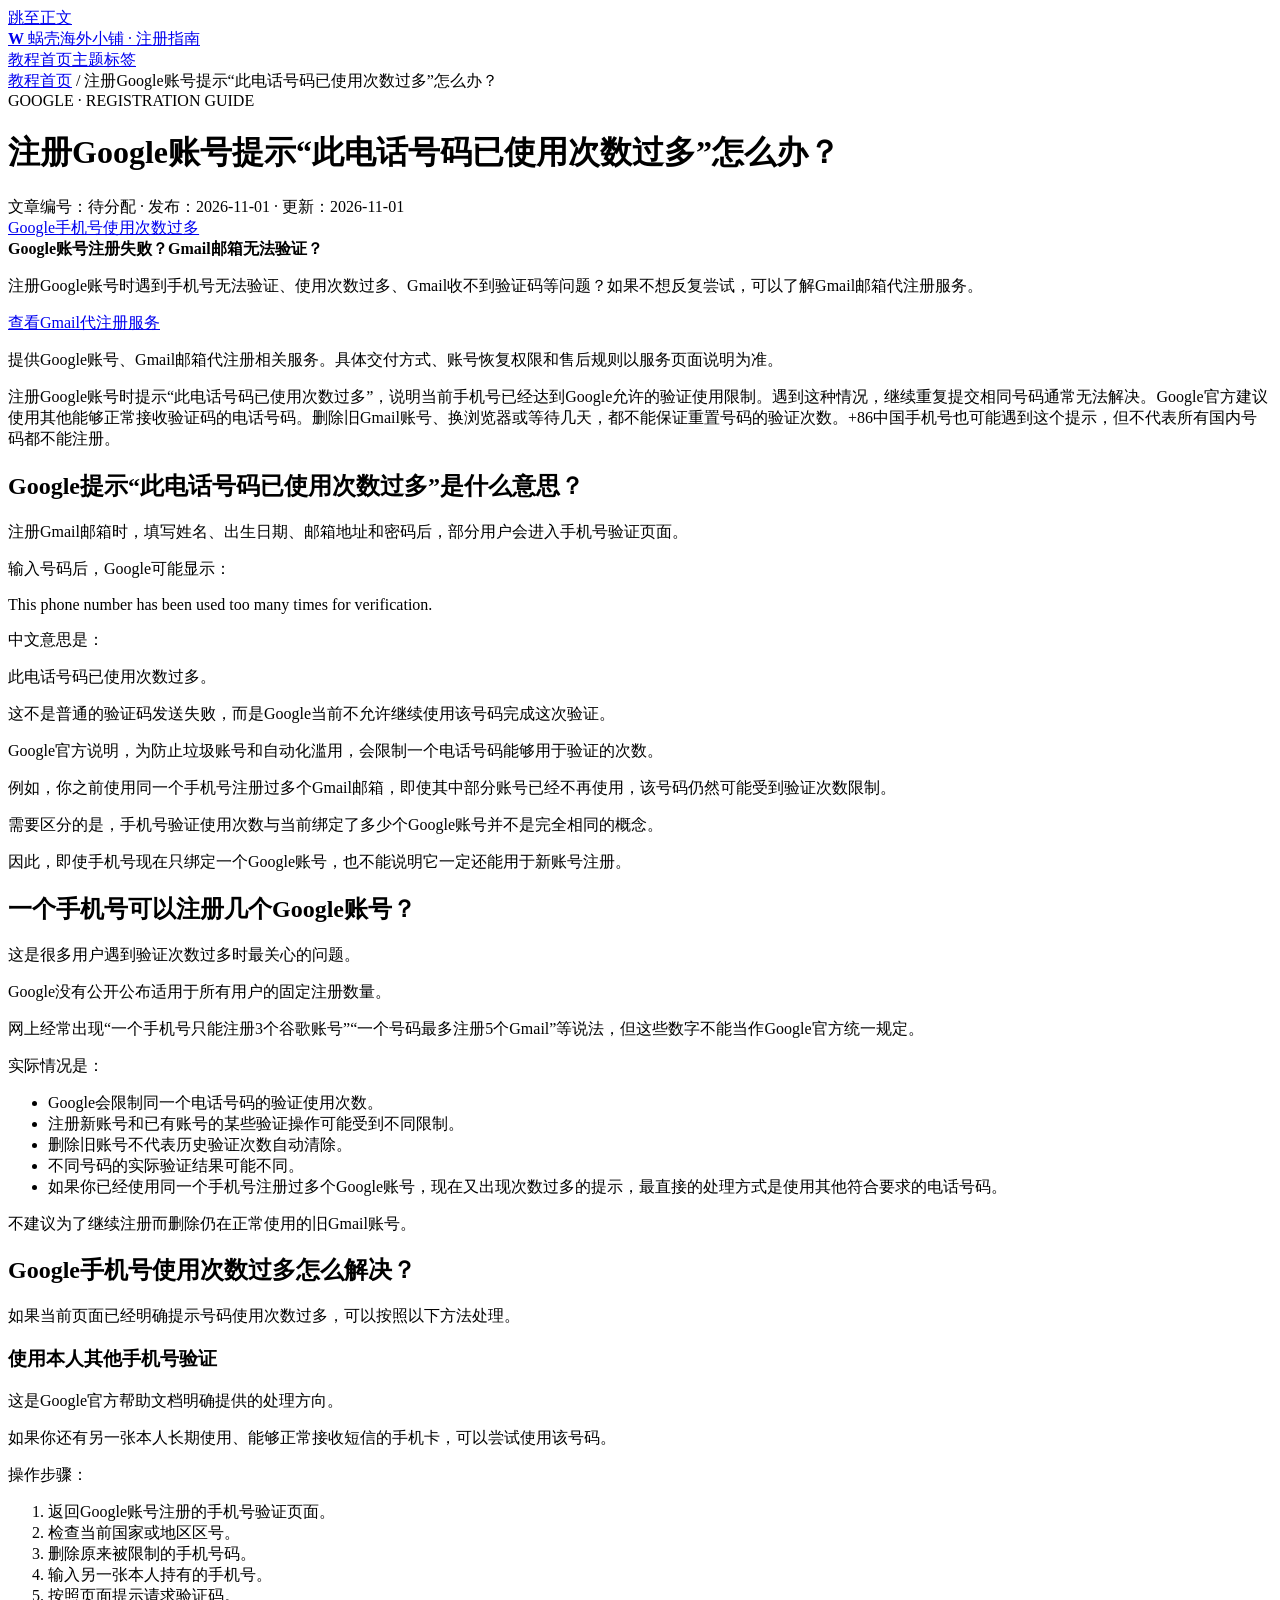
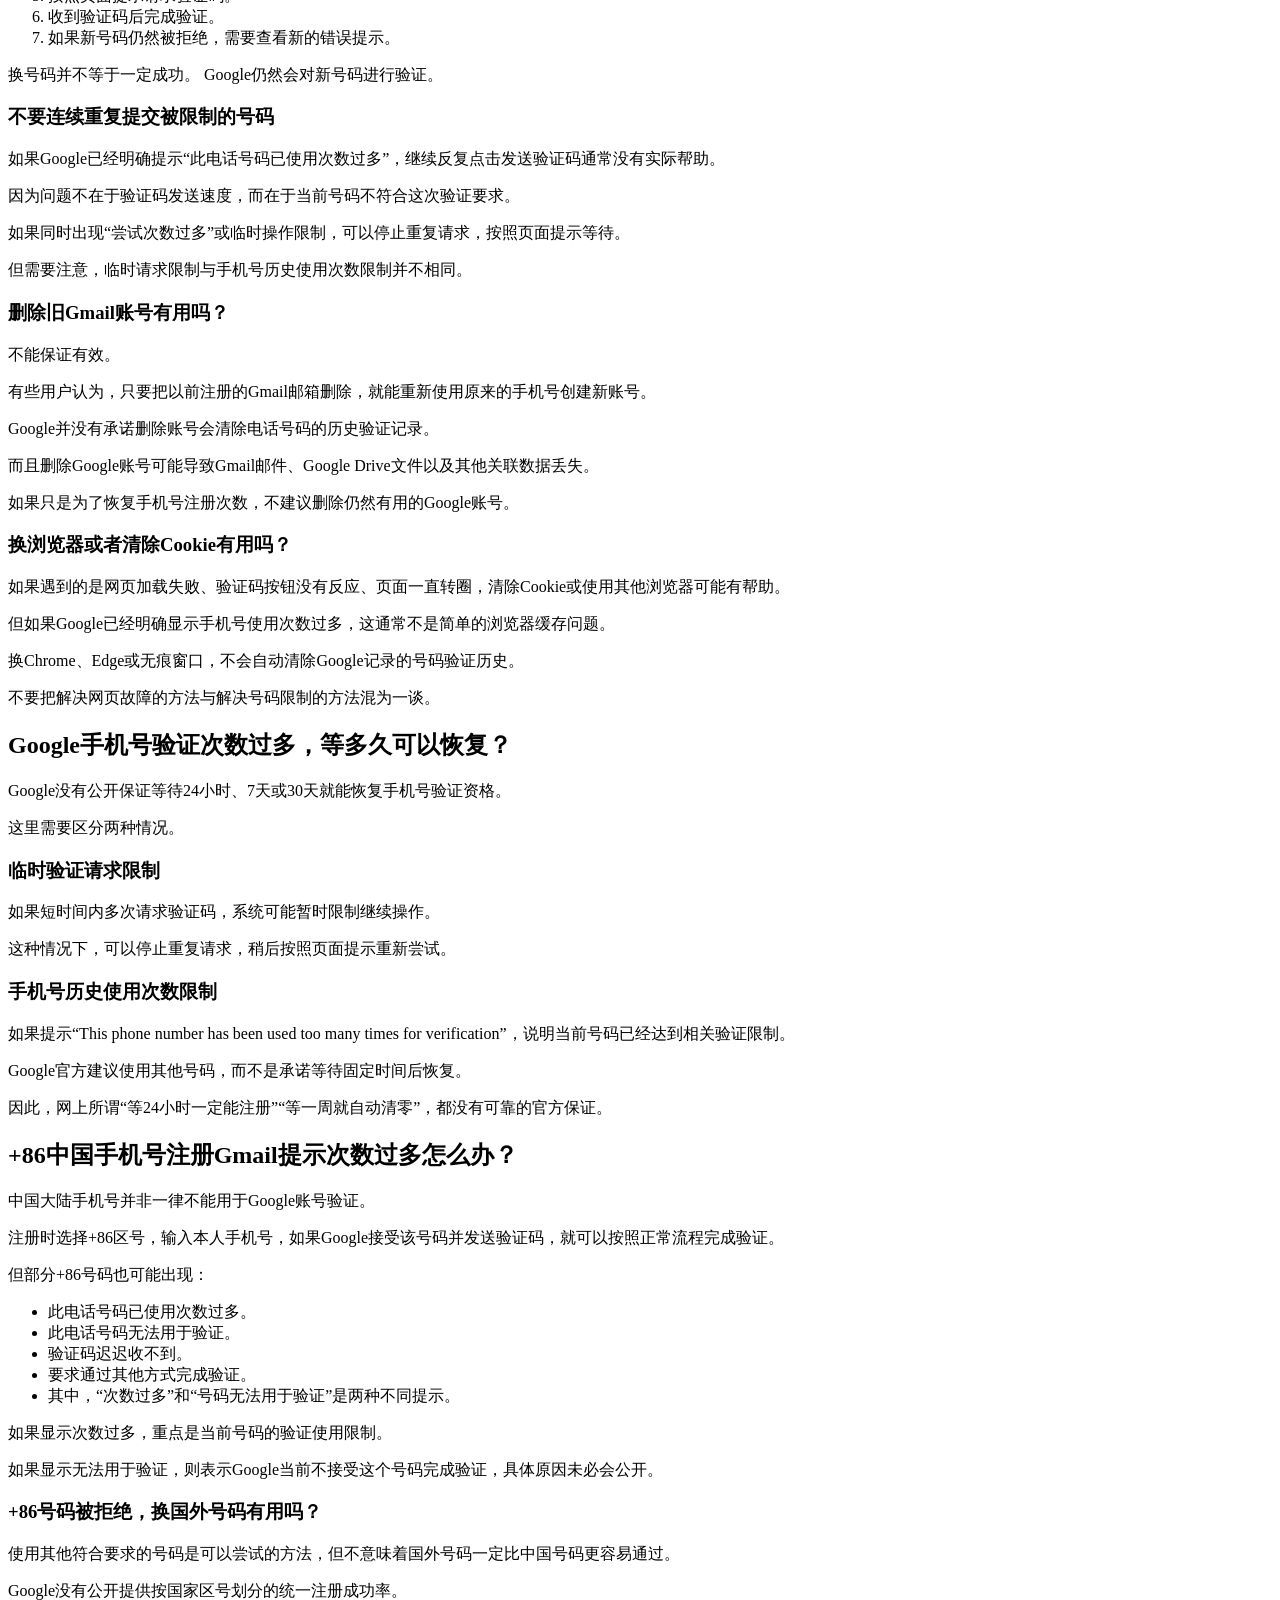
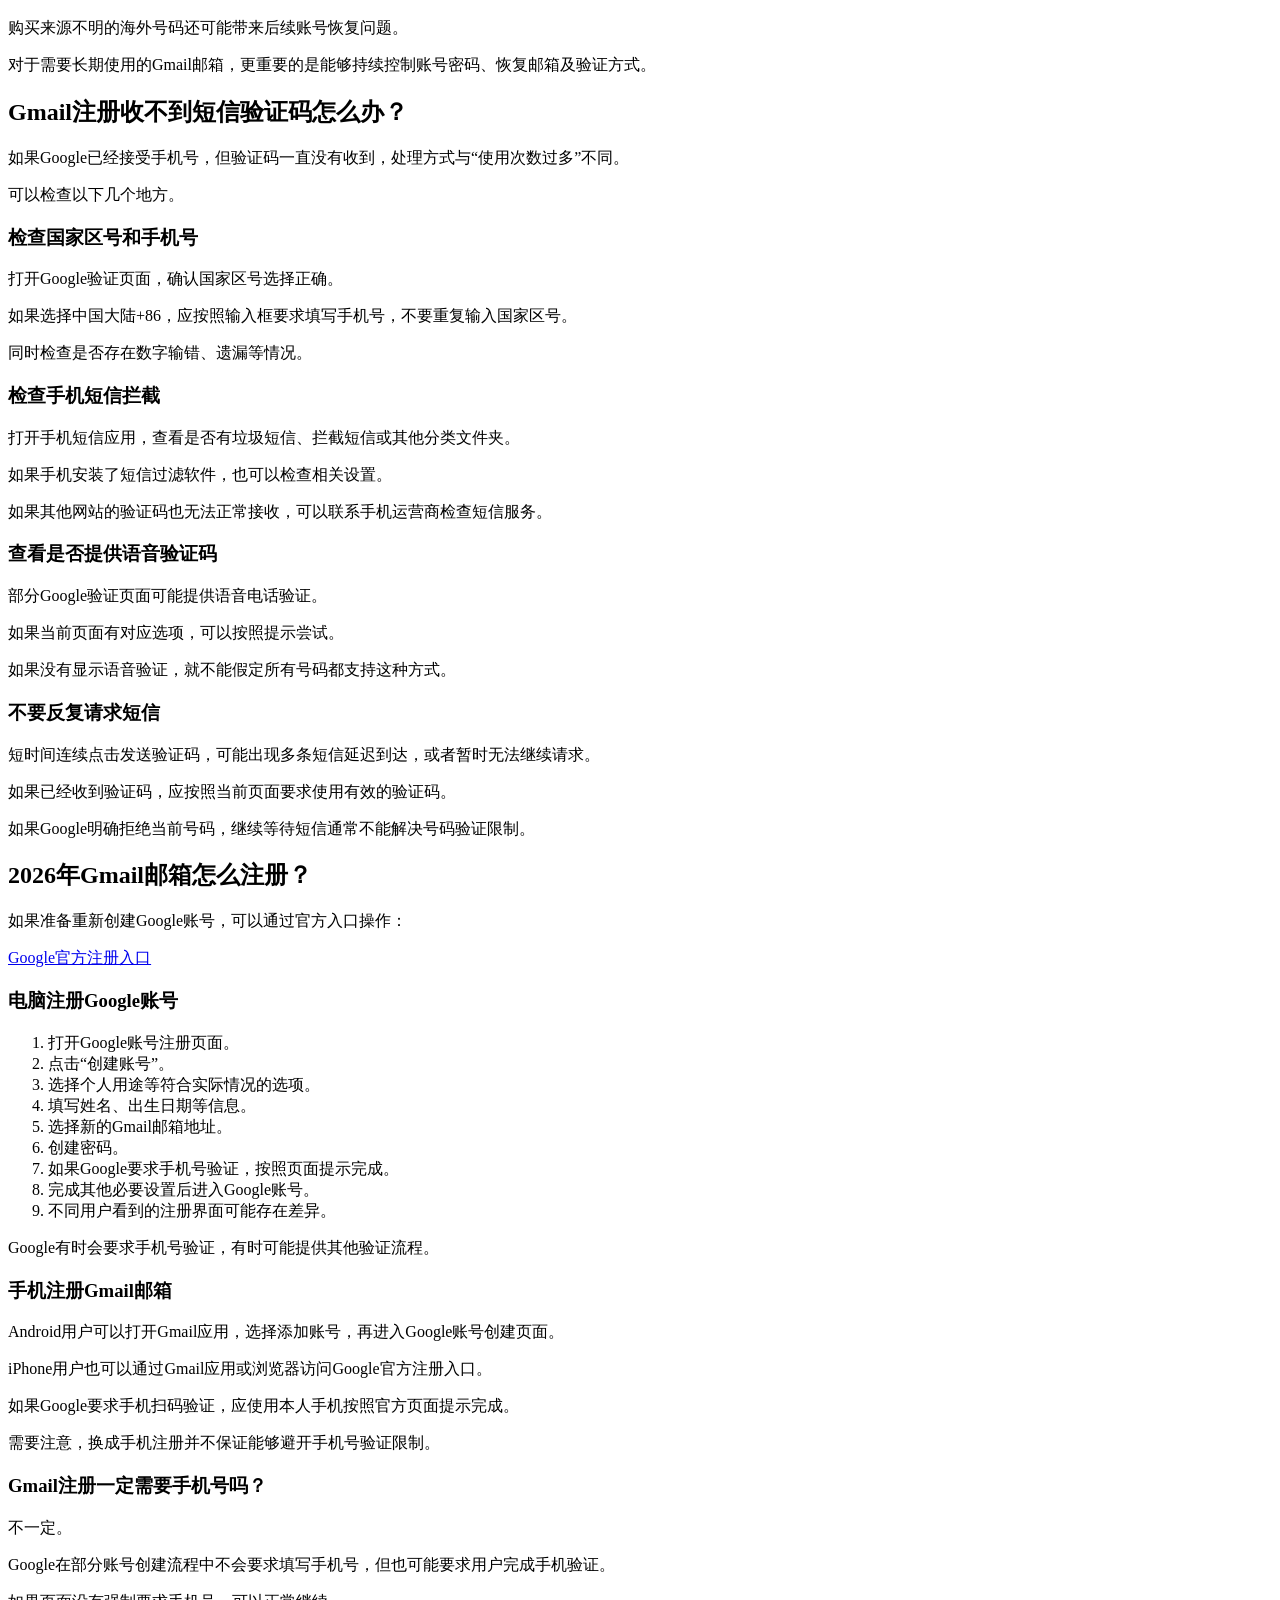
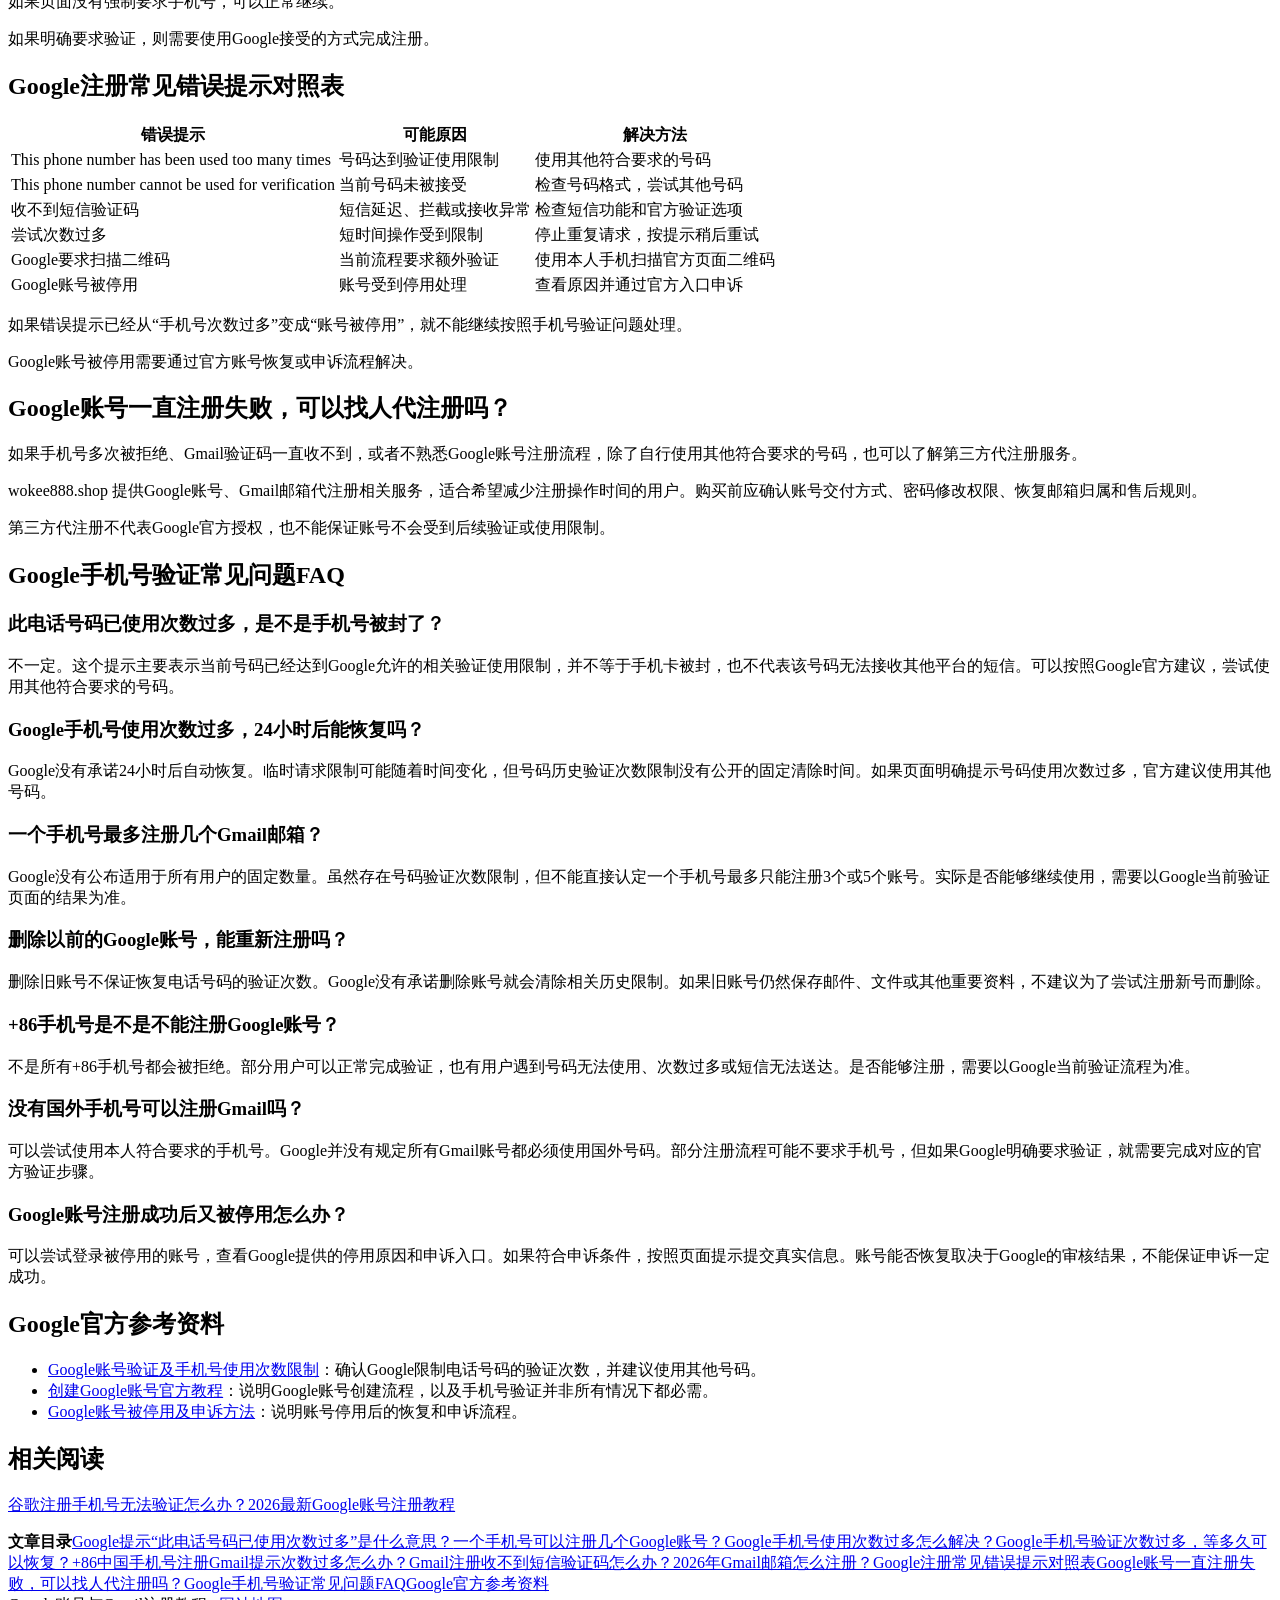
==== guides/google-phone-number-used-too-many-times/index.html @ 2cd2e8d3 "Publish phone verification usage-limit guide and shared Gmail service entry" ====
<!doctype html><html lang="zh-CN"><head><meta charset="utf-8"><meta name="google-site-verification" content="bsfBFDZw_Y8ngfVMHd8SqmqtJGCHDY0DYHFbWHcJRFg"><meta name="viewport" content="width=device-width,initial-scale=1"><title>注册Google账号提示“此电话号码已使用次数过多”怎么办？</title><meta name="description" content="注册Google账号提示“此电话号码已使用次数过多”怎么办？本文介绍Google手机号验证次数限制、+86手机号注册Gmail失败、收不到短信验证码等问题的原因和解决方法，说明更换号码、删除旧账号、等待重试是否有效，并提供2026年谷歌邮箱注册教程。"><link rel="canonical" href="https://chatgptchongzhi.github.io/googlezhuce/guides/google-phone-number-used-too-many-times/"><meta property="og:type" content="article"><meta property="og:title" content="注册Google账号提示“此电话号码已使用次数过多”怎么办？"><meta property="og:description" content="注册Google账号提示“此电话号码已使用次数过多”怎么办？本文介绍Google手机号验证次数限制、+86手机号注册Gmail失败、收不到短信验证码等问题的原因和解决方法，说明更换号码、删除旧账号、等待重试是否有效，并提供2026年谷歌邮箱注册教程。"><meta property="og:url" content="https://chatgptchongzhi.github.io/googlezhuce/guides/google-phone-number-used-too-many-times/"><meta property="og:locale" content="zh_CN"><link rel="stylesheet" href="/googlezhuce/assets/style.css"><script type="application/ld+json">{"@context":"https://schema.org","@graph":[{"@type":"BlogPosting","headline":"注册Google账号提示“此电话号码已使用次数过多”怎么办？","description":"注册Google账号提示“此电话号码已使用次数过多”怎么办？本文介绍Google手机号验证次数限制、+86手机号注册Gmail失败、收不到短信验证码等问题的原因和解决方法，说明更换号码、删除旧账号、等待重试是否有效，并提供2026年谷歌邮箱注册教程。","datePublished":"2026-11-01","dateModified":"2026-11-01","inLanguage":"zh-CN","mainEntityOfPage":{"@type":"WebPage","@id":"https://chatgptchongzhi.github.io/googlezhuce/guides/google-phone-number-used-too-many-times/"}},{"@type":"BreadcrumbList","itemListElement":[{"@type":"ListItem","position":1,"name":"教程首页","item":"https://chatgptchongzhi.github.io/googlezhuce/"},{"@type":"ListItem","position":2,"name":"注册Google账号提示“此电话号码已使用次数过多”怎么办？","item":"https://chatgptchongzhi.github.io/googlezhuce/guides/google-phone-number-used-too-many-times/"}]}]}</script><script async src="https://www.googletagmanager.com/gtag/js?id=G-LCFJTKZE09"></script><script>window.dataLayer=window.dataLayer||[];function gtag(){dataLayer.push(arguments);}gtag('js',new Date());gtag('config','G-LCFJTKZE09');</script></head><body><a class="skip" href="#main">跳至正文</a><header><a class="brand" href="https://chatgptchongzhi.github.io/googlezhuce/"><b>W</b> 蜗壳海外小铺 · 注册指南</a><nav aria-label="主导航"><a href="https://chatgptchongzhi.github.io/googlezhuce/">教程首页</a><a href="https://chatgptchongzhi.github.io/googlezhuce/tags.html">主题标签</a></nav></header><main id="main"><div class="hero"><div class="breadcrumbs"><a href="https://chatgptchongzhi.github.io/googlezhuce/">教程首页</a> / <span>注册Google账号提示“此电话号码已使用次数过多”怎么办？</span></div><span class="eyebrow">GOOGLE · REGISTRATION GUIDE</span><h1>注册Google账号提示“此电话号码已使用次数过多”怎么办？</h1><div class="meta">文章编号：待分配 · 发布：<time datetime="2026-11-01">2026-11-01</time> · 更新：<time datetime="2026-11-01">2026-11-01</time></div><a class="tag" href="https://chatgptchongzhi.github.io/googlezhuce/tags.html">Google手机号使用次数过多</a></div><div class="layout"><article><section class="entry service" aria-label="Gmail代注册服务"><strong class="service-title">Google账号注册失败？Gmail邮箱无法验证？</strong><p>注册Google账号时遇到手机号无法验证、使用次数过多、Gmail收不到验证码等问题？如果不想反复尝试，可以了解Gmail邮箱代注册服务。</p><a class="button" href="https://wokee888.shop/?utm_source=github_pages&amp;utm_medium=seo_article&amp;utm_campaign=gmail_registration&amp;utm_content=google-phone-number-used-too-many-times" rel="sponsored">查看Gmail代注册服务</a><p class="service-note">提供Google账号、Gmail邮箱代注册相关服务。具体交付方式、账号恢复权限和售后规则以服务页面说明为准。</p></section><p>注册Google账号时提示“此电话号码已使用次数过多”，说明当前手机号已经达到Google允许的验证使用限制。遇到这种情况，继续重复提交相同号码通常无法解决。Google官方建议使用其他能够正常接收验证码的电话号码。删除旧Gmail账号、换浏览器或等待几天，都不能保证重置号码的验证次数。+86中国手机号也可能遇到这个提示，但不代表所有国内号码都不能注册。</p>
<h2 id="section-1">Google提示“此电话号码已使用次数过多”是什么意思？</h2>
<p>注册Gmail邮箱时，填写姓名、出生日期、邮箱地址和密码后，部分用户会进入手机号验证页面。</p>
<p>输入号码后，Google可能显示：</p>
<p>This phone number has been used too many times for verification.</p>
<p>中文意思是：</p>
<p>此电话号码已使用次数过多。</p>
<p>这不是普通的验证码发送失败，而是Google当前不允许继续使用该号码完成这次验证。</p>
<p>Google官方说明，为防止垃圾账号和自动化滥用，会限制一个电话号码能够用于验证的次数。</p>
<p>例如，你之前使用同一个手机号注册过多个Gmail邮箱，即使其中部分账号已经不再使用，该号码仍然可能受到验证次数限制。</p>
<p>需要区分的是，手机号验证使用次数与当前绑定了多少个Google账号并不是完全相同的概念。</p>
<p>因此，即使手机号现在只绑定一个Google账号，也不能说明它一定还能用于新账号注册。</p>
<h2 id="section-2">一个手机号可以注册几个Google账号？</h2>
<p>这是很多用户遇到验证次数过多时最关心的问题。</p>
<p>Google没有公开公布适用于所有用户的固定注册数量。</p>
<p>网上经常出现“一个手机号只能注册3个谷歌账号”“一个号码最多注册5个Gmail”等说法，但这些数字不能当作Google官方统一规定。</p>
<p>实际情况是：</p>
<ul><li>Google会限制同一个电话号码的验证使用次数。</li><li>注册新账号和已有账号的某些验证操作可能受到不同限制。</li><li>删除旧账号不代表历史验证次数自动清除。</li><li>不同号码的实际验证结果可能不同。</li><li>如果你已经使用同一个手机号注册过多个Google账号，现在又出现次数过多的提示，最直接的处理方式是使用其他符合要求的电话号码。</li></ul><p>不建议为了继续注册而删除仍在正常使用的旧Gmail账号。</p>
<h2 id="section-3">Google手机号使用次数过多怎么解决？</h2>
<p>如果当前页面已经明确提示号码使用次数过多，可以按照以下方法处理。</p>
<h3 id="section-4">使用本人其他手机号验证</h3>
<p>这是Google官方帮助文档明确提供的处理方向。</p>
<p>如果你还有另一张本人长期使用、能够正常接收短信的手机卡，可以尝试使用该号码。</p>
<p>操作步骤：</p>
<ol><li>返回Google账号注册的手机号验证页面。</li><li>检查当前国家或地区区号。</li><li>删除原来被限制的手机号码。</li><li>输入另一张本人持有的手机号。</li><li>按照页面提示请求验证码。</li><li>收到验证码后完成验证。</li><li>如果新号码仍然被拒绝，需要查看新的错误提示。</li></ol><p>换号码并不等于一定成功。 Google仍然会对新号码进行验证。</p>
<h3 id="section-5">不要连续重复提交被限制的号码</h3>
<p>如果Google已经明确提示“此电话号码已使用次数过多”，继续反复点击发送验证码通常没有实际帮助。</p>
<p>因为问题不在于验证码发送速度，而在于当前号码不符合这次验证要求。</p>
<p>如果同时出现“尝试次数过多”或临时操作限制，可以停止重复请求，按照页面提示等待。</p>
<p>但需要注意，临时请求限制与手机号历史使用次数限制并不相同。</p>
<h3 id="section-6">删除旧Gmail账号有用吗？</h3>
<p>不能保证有效。</p>
<p>有些用户认为，只要把以前注册的Gmail邮箱删除，就能重新使用原来的手机号创建新账号。</p>
<p>Google并没有承诺删除账号会清除电话号码的历史验证记录。</p>
<p>而且删除Google账号可能导致Gmail邮件、Google Drive文件以及其他关联数据丢失。</p>
<p>如果只是为了恢复手机号注册次数，不建议删除仍然有用的Google账号。</p>
<h3 id="section-7">换浏览器或者清除Cookie有用吗？</h3>
<p>如果遇到的是网页加载失败、验证码按钮没有反应、页面一直转圈，清除Cookie或使用其他浏览器可能有帮助。</p>
<p>但如果Google已经明确显示手机号使用次数过多，这通常不是简单的浏览器缓存问题。</p>
<p>换Chrome、Edge或无痕窗口，不会自动清除Google记录的号码验证历史。</p>
<p>不要把解决网页故障的方法与解决号码限制的方法混为一谈。</p>
<h2 id="section-8">Google手机号验证次数过多，等多久可以恢复？</h2>
<p>Google没有公开保证等待24小时、7天或30天就能恢复手机号验证资格。</p>
<p>这里需要区分两种情况。</p>
<h3 id="section-9">临时验证请求限制</h3>
<p>如果短时间内多次请求验证码，系统可能暂时限制继续操作。</p>
<p>这种情况下，可以停止重复请求，稍后按照页面提示重新尝试。</p>
<h3 id="section-10">手机号历史使用次数限制</h3>
<p>如果提示“This phone number has been used too many times for verification”，说明当前号码已经达到相关验证限制。</p>
<p>Google官方建议使用其他号码，而不是承诺等待固定时间后恢复。</p>
<p>因此，网上所谓“等24小时一定能注册”“等一周就自动清零”，都没有可靠的官方保证。</p>
<h2 id="section-11">+86中国手机号注册Gmail提示次数过多怎么办？</h2>
<p>中国大陆手机号并非一律不能用于Google账号验证。</p>
<p>注册时选择+86区号，输入本人手机号，如果Google接受该号码并发送验证码，就可以按照正常流程完成验证。</p>
<p>但部分+86号码也可能出现：</p>
<ul><li>此电话号码已使用次数过多。</li><li>此电话号码无法用于验证。</li><li>验证码迟迟收不到。</li><li>要求通过其他方式完成验证。</li><li>其中，“次数过多”和“号码无法用于验证”是两种不同提示。</li></ul><p>如果显示次数过多，重点是当前号码的验证使用限制。</p>
<p>如果显示无法用于验证，则表示Google当前不接受这个号码完成验证，具体原因未必会公开。</p>
<h3 id="section-12">+86号码被拒绝，换国外号码有用吗？</h3>
<p>使用其他符合要求的号码是可以尝试的方法，但不意味着国外号码一定比中国号码更容易通过。</p>
<p>Google没有公开提供按国家区号划分的统一注册成功率。</p>
<p>购买来源不明的海外号码还可能带来后续账号恢复问题。</p>
<p>对于需要长期使用的Gmail邮箱，更重要的是能够持续控制账号密码、恢复邮箱及验证方式。</p>
<h2 id="section-13">Gmail注册收不到短信验证码怎么办？</h2>
<p>如果Google已经接受手机号，但验证码一直没有收到，处理方式与“使用次数过多”不同。</p>
<p>可以检查以下几个地方。</p>
<h3 id="section-14">检查国家区号和手机号</h3>
<p>打开Google验证页面，确认国家区号选择正确。</p>
<p>如果选择中国大陆+86，应按照输入框要求填写手机号，不要重复输入国家区号。</p>
<p>同时检查是否存在数字输错、遗漏等情况。</p>
<h3 id="section-15">检查手机短信拦截</h3>
<p>打开手机短信应用，查看是否有垃圾短信、拦截短信或其他分类文件夹。</p>
<p>如果手机安装了短信过滤软件，也可以检查相关设置。</p>
<p>如果其他网站的验证码也无法正常接收，可以联系手机运营商检查短信服务。</p>
<h3 id="section-16">查看是否提供语音验证码</h3>
<p>部分Google验证页面可能提供语音电话验证。</p>
<p>如果当前页面有对应选项，可以按照提示尝试。</p>
<p>如果没有显示语音验证，就不能假定所有号码都支持这种方式。</p>
<h3 id="section-17">不要反复请求短信</h3>
<p>短时间连续点击发送验证码，可能出现多条短信延迟到达，或者暂时无法继续请求。</p>
<p>如果已经收到验证码，应按照当前页面要求使用有效的验证码。</p>
<p>如果Google明确拒绝当前号码，继续等待短信通常不能解决号码验证限制。</p>
<h2 id="section-18">2026年Gmail邮箱怎么注册？</h2>
<p>如果准备重新创建Google账号，可以通过官方入口操作：</p>
<p><a href="https://accounts.google.com/signup">Google官方注册入口</a></p>
<h3 id="section-19">电脑注册Google账号</h3>
<ol><li>打开Google账号注册页面。</li><li>点击“创建账号”。</li><li>选择个人用途等符合实际情况的选项。</li><li>填写姓名、出生日期等信息。</li><li>选择新的Gmail邮箱地址。</li><li>创建密码。</li><li>如果Google要求手机号验证，按照页面提示完成。</li><li>完成其他必要设置后进入Google账号。</li><li>不同用户看到的注册界面可能存在差异。</li></ol><p>Google有时会要求手机号验证，有时可能提供其他验证流程。</p>
<h3 id="section-20">手机注册Gmail邮箱</h3>
<p>Android用户可以打开Gmail应用，选择添加账号，再进入Google账号创建页面。</p>
<p>iPhone用户也可以通过Gmail应用或浏览器访问Google官方注册入口。</p>
<p>如果Google要求手机扫码验证，应使用本人手机按照官方页面提示完成。</p>
<p>需要注意，换成手机注册并不保证能够避开手机号验证限制。</p>
<h3 id="section-21">Gmail注册一定需要手机号吗？</h3>
<p>不一定。</p>
<p>Google在部分账号创建流程中不会要求填写手机号，但也可能要求用户完成手机验证。</p>
<p>如果页面没有强制要求手机号，可以正常继续。</p>
<p>如果明确要求验证，则需要使用Google接受的方式完成注册。</p>
<h2 id="section-22">Google注册常见错误提示对照表</h2>
<div class="table-wrap" tabindex="0" role="region" aria-label="错误提示对照表"><table><thead><tr><th scope="col">错误提示</th><th scope="col">可能原因</th><th scope="col">解决方法</th></tr></thead><tbody><tr><td>This phone number has been used too many times</td><td>号码达到验证使用限制</td><td>使用其他符合要求的号码</td></tr><tr><td>This phone number cannot be used for verification</td><td>当前号码未被接受</td><td>检查号码格式，尝试其他号码</td></tr><tr><td>收不到短信验证码</td><td>短信延迟、拦截或接收异常</td><td>检查短信功能和官方验证选项</td></tr><tr><td>尝试次数过多</td><td>短时间操作受到限制</td><td>停止重复请求，按提示稍后重试</td></tr><tr><td>Google要求扫描二维码</td><td>当前流程要求额外验证</td><td>使用本人手机扫描官方页面二维码</td></tr><tr><td>Google账号被停用</td><td>账号受到停用处理</td><td>查看原因并通过官方入口申诉</td></tr></tbody></table></div><p>如果错误提示已经从“手机号次数过多”变成“账号被停用”，就不能继续按照手机号验证问题处理。</p>
<p>Google账号被停用需要通过官方账号恢复或申诉流程解决。</p>
<h2 id="section-23">Google账号一直注册失败，可以找人代注册吗？</h2>
<p>如果手机号多次被拒绝、Gmail验证码一直收不到，或者不熟悉Google账号注册流程，除了自行使用其他符合要求的号码，也可以了解第三方代注册服务。</p>
<p>wokee888.shop 提供Google账号、Gmail邮箱代注册相关服务，适合希望减少注册操作时间的用户。购买前应确认账号交付方式、密码修改权限、恢复邮箱归属和售后规则。</p>
<p>第三方代注册不代表Google官方授权，也不能保证账号不会受到后续验证或使用限制。</p>
<h2 id="section-24">Google手机号验证常见问题FAQ</h2>
<h3 id="section-25">此电话号码已使用次数过多，是不是手机号被封了？</h3>
<p>不一定。这个提示主要表示当前号码已经达到Google允许的相关验证使用限制，并不等于手机卡被封，也不代表该号码无法接收其他平台的短信。可以按照Google官方建议，尝试使用其他符合要求的号码。</p>
<h3 id="section-26">Google手机号使用次数过多，24小时后能恢复吗？</h3>
<p>Google没有承诺24小时后自动恢复。临时请求限制可能随着时间变化，但号码历史验证次数限制没有公开的固定清除时间。如果页面明确提示号码使用次数过多，官方建议使用其他号码。</p>
<h3 id="section-27">一个手机号最多注册几个Gmail邮箱？</h3>
<p>Google没有公布适用于所有用户的固定数量。虽然存在号码验证次数限制，但不能直接认定一个手机号最多只能注册3个或5个账号。实际是否能够继续使用，需要以Google当前验证页面的结果为准。</p>
<h3 id="section-28">删除以前的Google账号，能重新注册吗？</h3>
<p>删除旧账号不保证恢复电话号码的验证次数。Google没有承诺删除账号就会清除相关历史限制。如果旧账号仍然保存邮件、文件或其他重要资料，不建议为了尝试注册新号而删除。</p>
<h3 id="section-29">+86手机号是不是不能注册Google账号？</h3>
<p>不是所有+86手机号都会被拒绝。部分用户可以正常完成验证，也有用户遇到号码无法使用、次数过多或短信无法送达。是否能够注册，需要以Google当前验证流程为准。</p>
<h3 id="section-30">没有国外手机号可以注册Gmail吗？</h3>
<p>可以尝试使用本人符合要求的手机号。Google并没有规定所有Gmail账号都必须使用国外号码。部分注册流程可能不要求手机号，但如果Google明确要求验证，就需要完成对应的官方验证步骤。</p>
<h3 id="section-31">Google账号注册成功后又被停用怎么办？</h3>
<p>可以尝试登录被停用的账号，查看Google提供的停用原因和申诉入口。如果符合申诉条件，按照页面提示提交真实信息。账号能否恢复取决于Google的审核结果，不能保证申诉一定成功。</p>
<h2 id="section-32">Google官方参考资料</h2>
<ul><li><a href="https://support.google.com/accounts/answer/114129?hl=zh-Hans">Google账号验证及手机号使用次数限制</a>：确认Google限制电话号码的验证次数，并建议使用其他号码。</li><li><a href="https://support.google.com/accounts/answer/27441?hl=zh-Hans">创建Google账号官方教程</a>：说明Google账号创建流程，以及手机号验证并非所有情况下都必需。</li><li><a href="https://support.google.com/accounts/answer/40695?hl=zh-Hans">Google账号被停用及申诉方法</a>：说明账号停用后的恢复和申诉流程。</li></ul><section class="related"><h2>相关阅读</h2><p><a href="https://chatgptchongzhi.github.io/googlezhuce/guides/google-phone-verification-failed-2026/">谷歌注册手机号无法验证怎么办？2026最新Google账号注册教程</a></p></section></article><aside aria-label="文章目录"><strong>文章目录</strong><a href="#section-1">Google提示“此电话号码已使用次数过多”是什么意思？</a><a href="#section-2">一个手机号可以注册几个Google账号？</a><a href="#section-3">Google手机号使用次数过多怎么解决？</a><a href="#section-8">Google手机号验证次数过多，等多久可以恢复？</a><a href="#section-11">+86中国手机号注册Gmail提示次数过多怎么办？</a><a href="#section-13">Gmail注册收不到短信验证码怎么办？</a><a href="#section-18">2026年Gmail邮箱怎么注册？</a><a href="#section-22">Google注册常见错误提示对照表</a><a href="#section-23">Google账号一直注册失败，可以找人代注册吗？</a><a href="#section-24">Google手机号验证常见问题FAQ</a><a href="#section-32">Google官方参考资料</a></aside></div></main><footer>Google账号与Gmail注册教程 · <a href="https://chatgptchongzhi.github.io/googlezhuce/sitemap.xml">网站地图</a></footer></body></html>
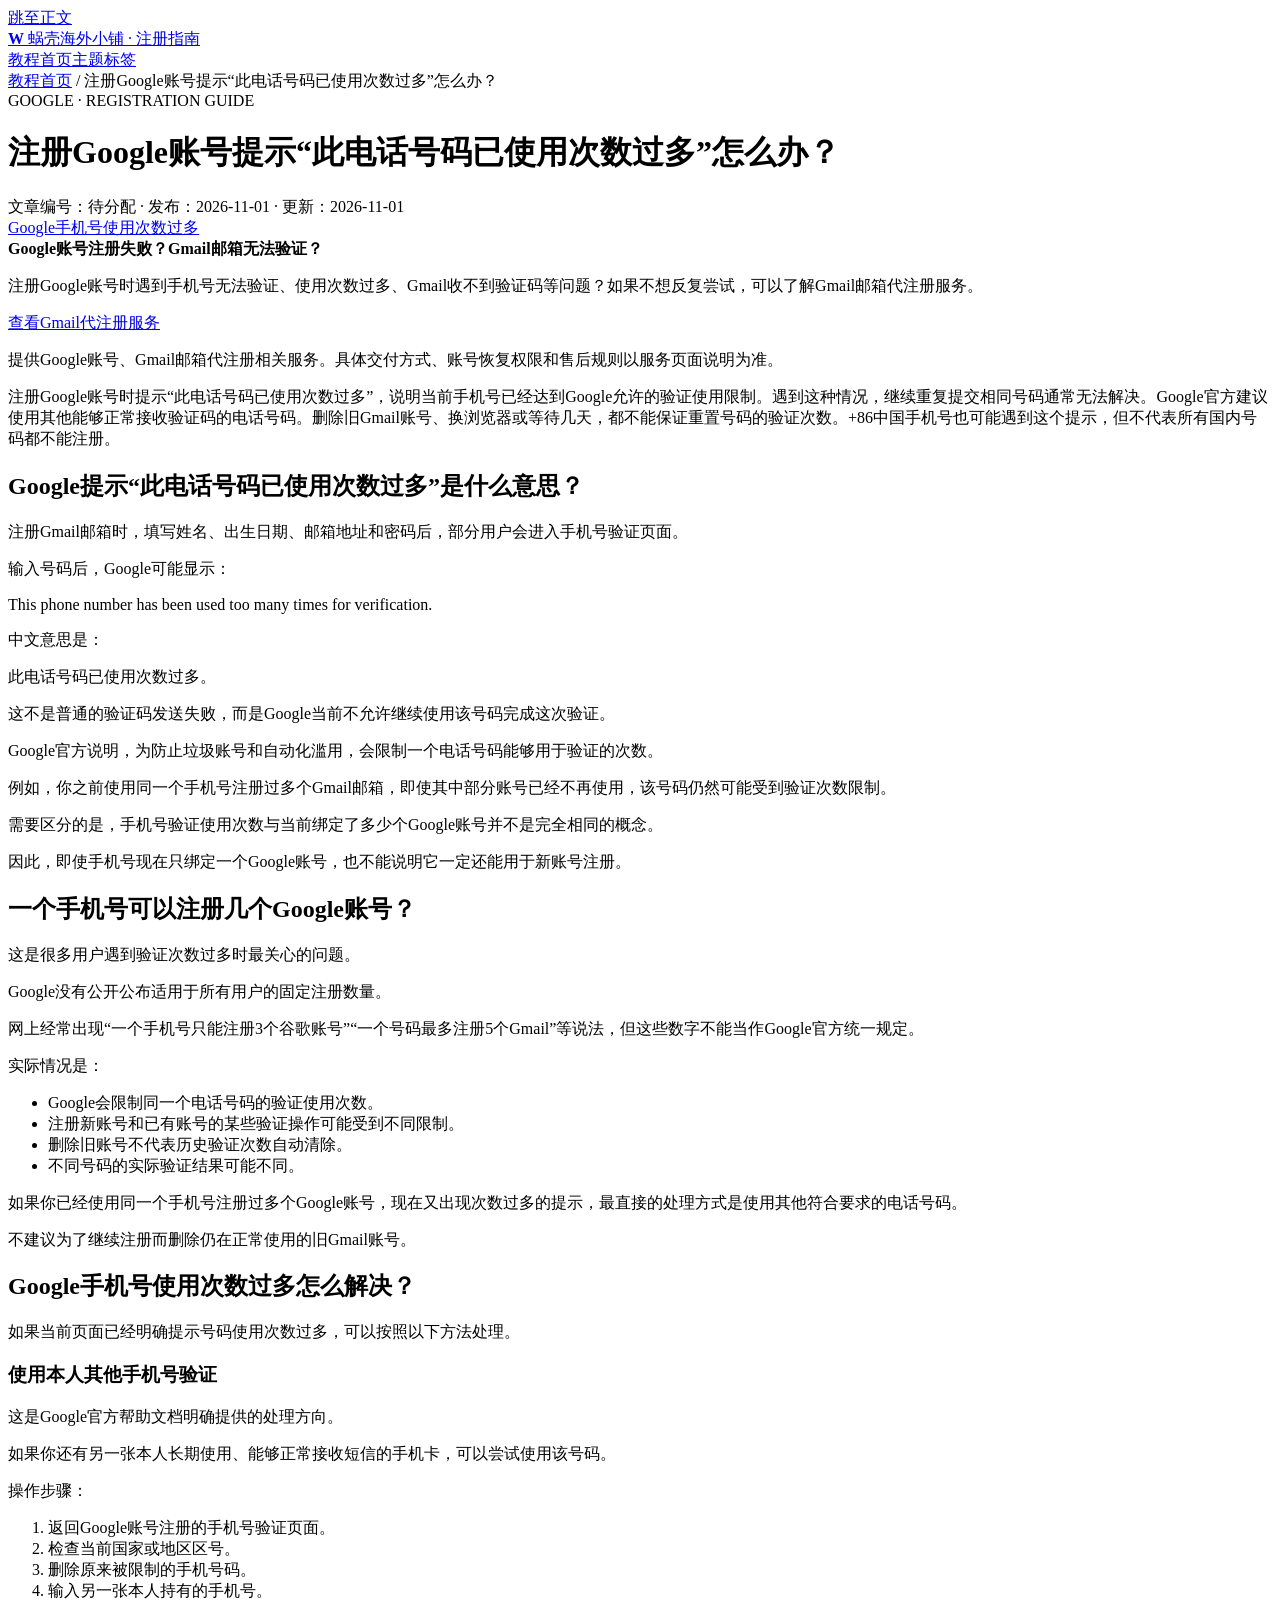
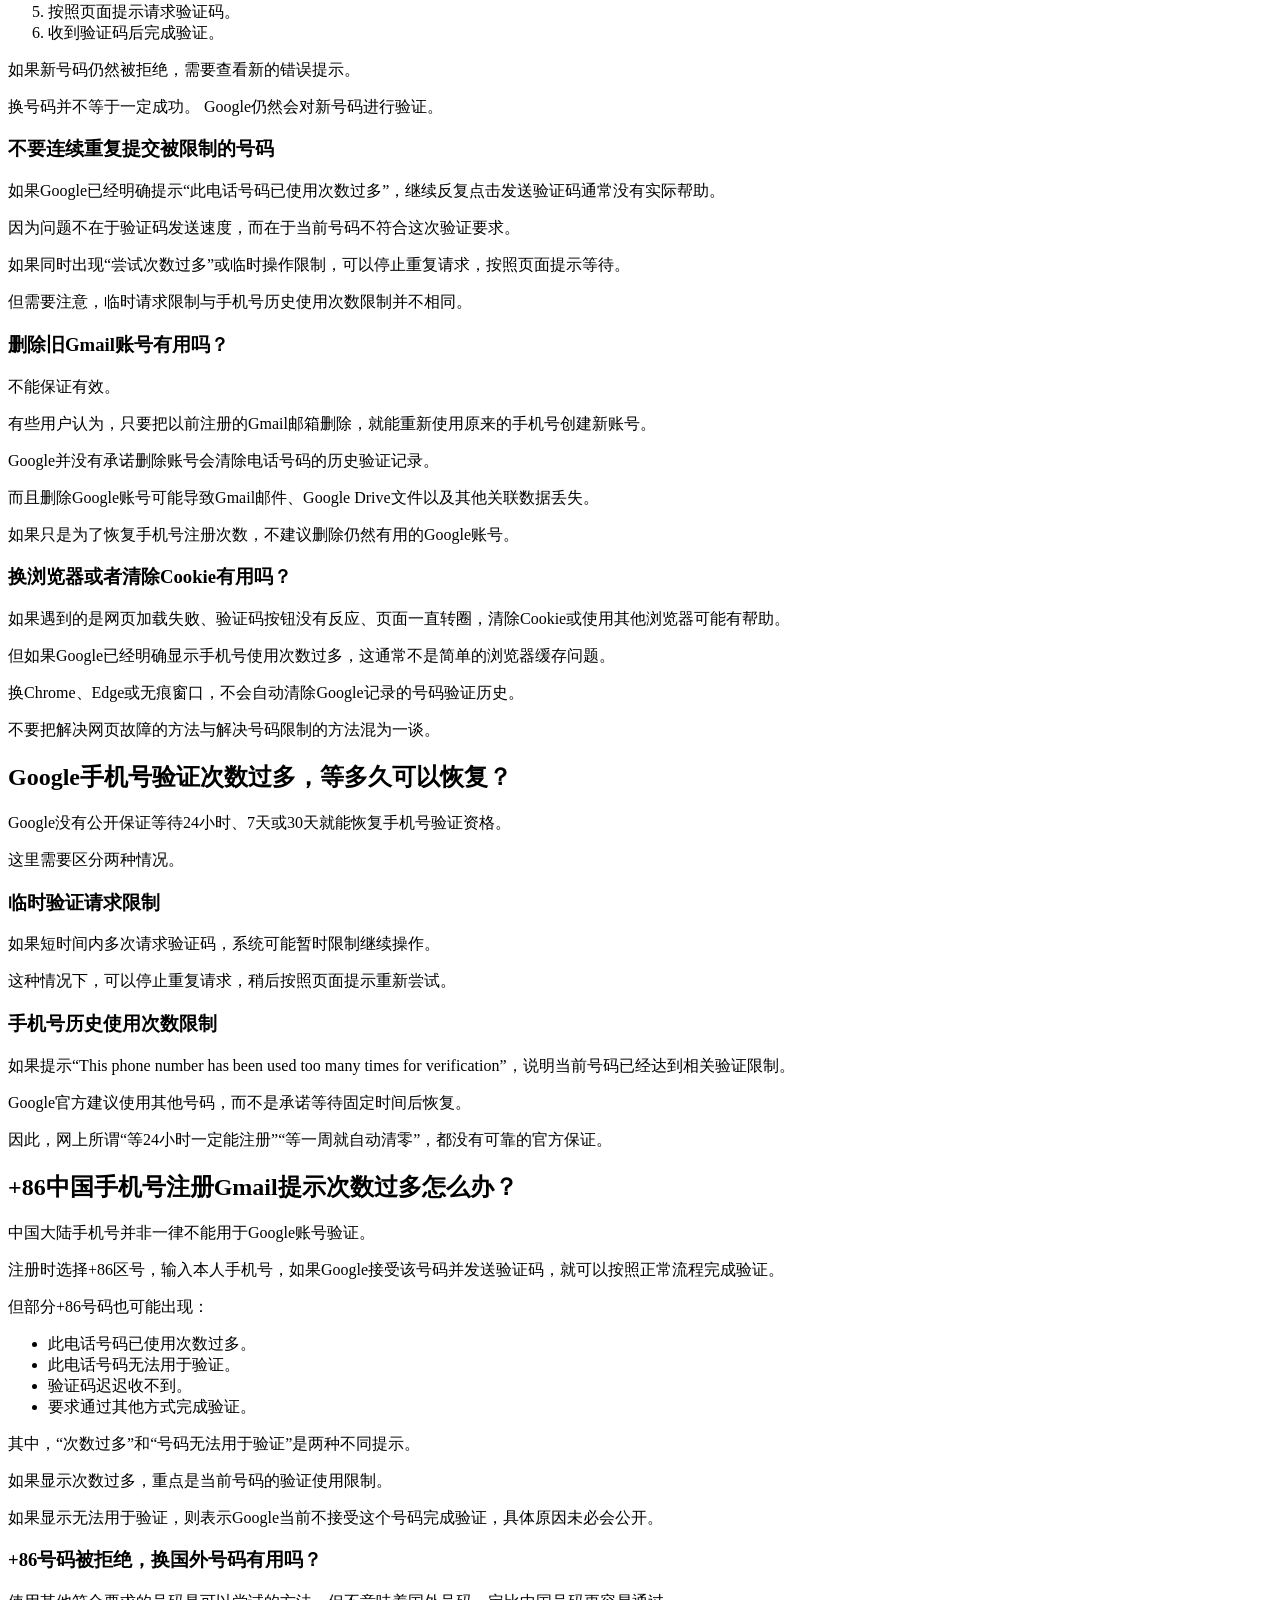
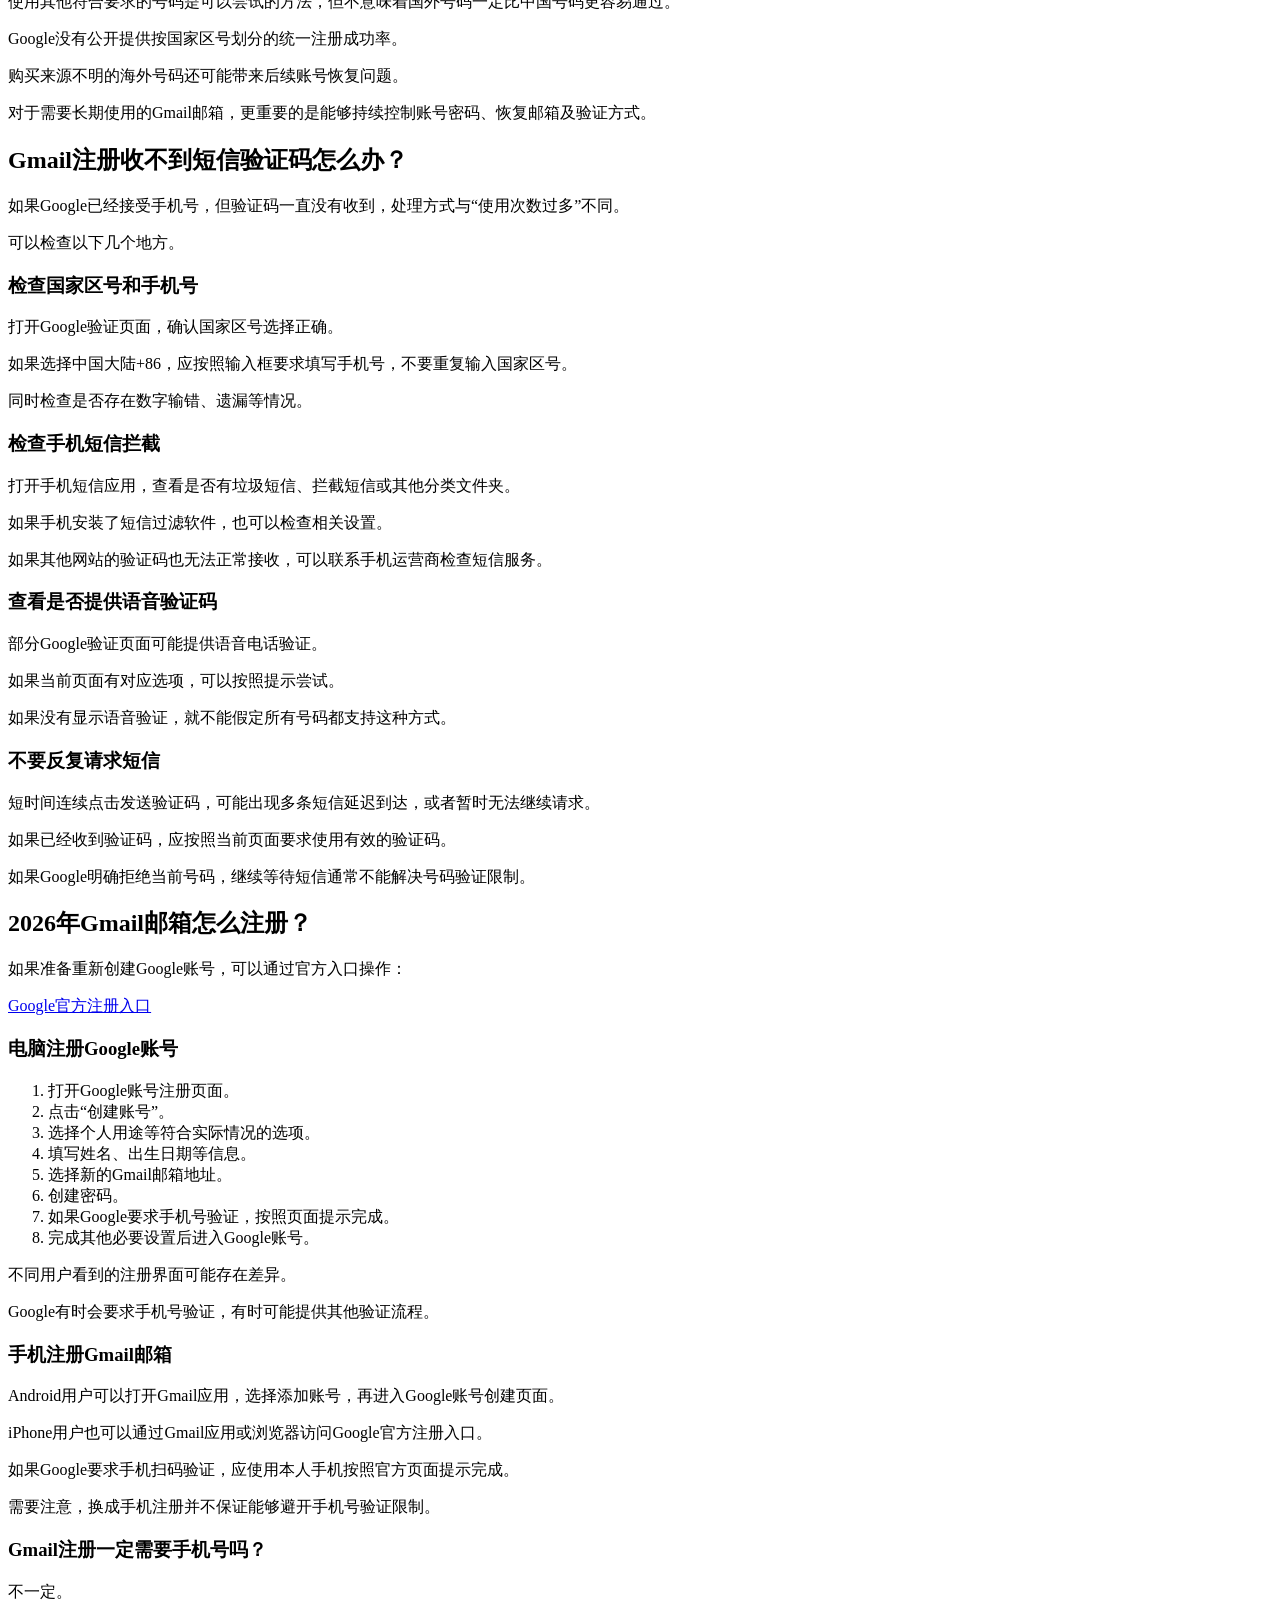
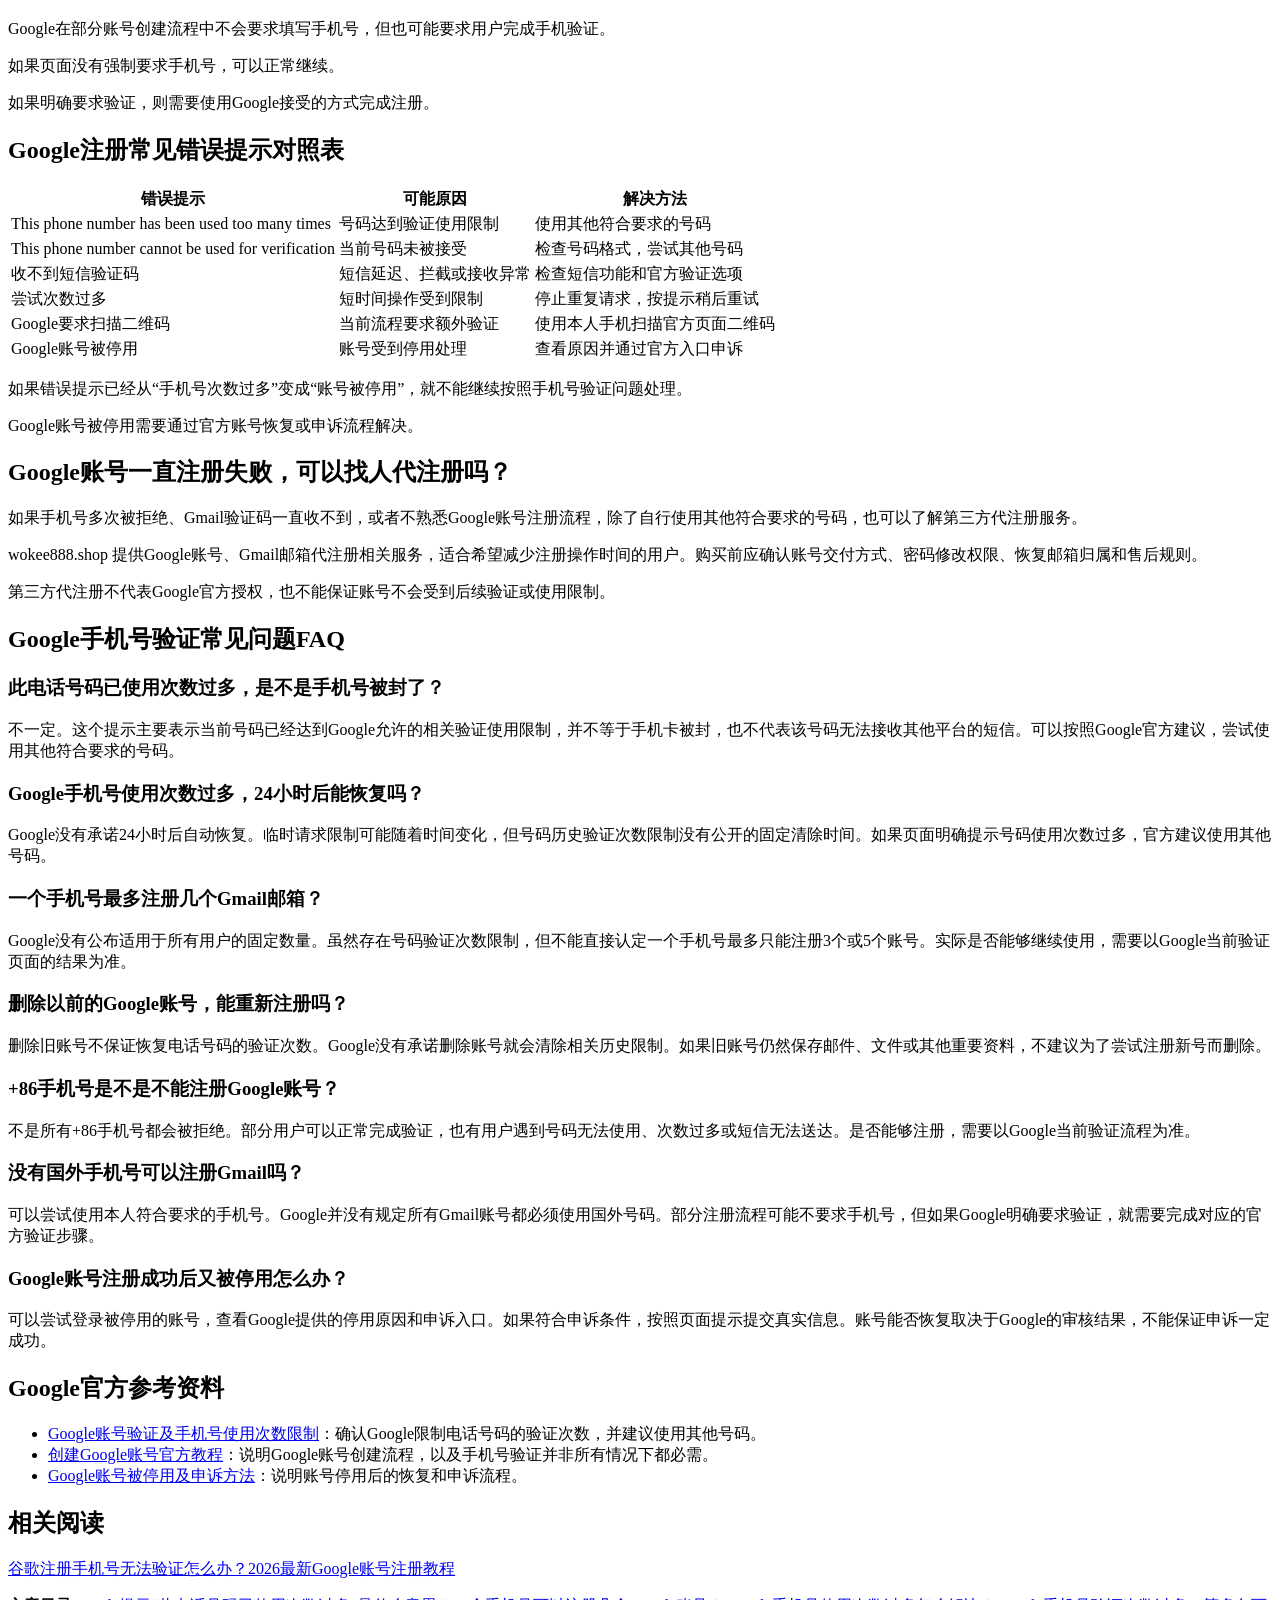
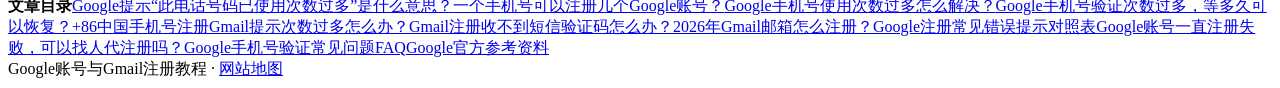
==== commit 105710b6: "Automatically index post metadata and correct copied list formatting" ====
--- a/guides/google-phone-number-used-too-many-times/index.html
+++ b/guides/google-phone-number-used-too-many-times/index.html
@@ -15,14 +15,16 @@
 <p>Google没有公开公布适用于所有用户的固定注册数量。</p>
 <p>网上经常出现“一个手机号只能注册3个谷歌账号”“一个号码最多注册5个Gmail”等说法，但这些数字不能当作Google官方统一规定。</p>
 <p>实际情况是：</p>
-<ul><li>Google会限制同一个电话号码的验证使用次数。</li><li>注册新账号和已有账号的某些验证操作可能受到不同限制。</li><li>删除旧账号不代表历史验证次数自动清除。</li><li>不同号码的实际验证结果可能不同。</li><li>如果你已经使用同一个手机号注册过多个Google账号，现在又出现次数过多的提示，最直接的处理方式是使用其他符合要求的电话号码。</li></ul><p>不建议为了继续注册而删除仍在正常使用的旧Gmail账号。</p>
+<ul><li>Google会限制同一个电话号码的验证使用次数。</li><li>注册新账号和已有账号的某些验证操作可能受到不同限制。</li><li>删除旧账号不代表历史验证次数自动清除。</li><li>不同号码的实际验证结果可能不同。</li></ul><p>如果你已经使用同一个手机号注册过多个Google账号，现在又出现次数过多的提示，最直接的处理方式是使用其他符合要求的电话号码。</p>
+<p>不建议为了继续注册而删除仍在正常使用的旧Gmail账号。</p>
 <h2 id="section-3">Google手机号使用次数过多怎么解决？</h2>
 <p>如果当前页面已经明确提示号码使用次数过多，可以按照以下方法处理。</p>
 <h3 id="section-4">使用本人其他手机号验证</h3>
 <p>这是Google官方帮助文档明确提供的处理方向。</p>
 <p>如果你还有另一张本人长期使用、能够正常接收短信的手机卡，可以尝试使用该号码。</p>
 <p>操作步骤：</p>
-<ol><li>返回Google账号注册的手机号验证页面。</li><li>检查当前国家或地区区号。</li><li>删除原来被限制的手机号码。</li><li>输入另一张本人持有的手机号。</li><li>按照页面提示请求验证码。</li><li>收到验证码后完成验证。</li><li>如果新号码仍然被拒绝，需要查看新的错误提示。</li></ol><p>换号码并不等于一定成功。 Google仍然会对新号码进行验证。</p>
+<ol><li>返回Google账号注册的手机号验证页面。</li><li>检查当前国家或地区区号。</li><li>删除原来被限制的手机号码。</li><li>输入另一张本人持有的手机号。</li><li>按照页面提示请求验证码。</li><li>收到验证码后完成验证。</li></ol><p>如果新号码仍然被拒绝，需要查看新的错误提示。</p>
+<p>换号码并不等于一定成功。 Google仍然会对新号码进行验证。</p>
 <h3 id="section-5">不要连续重复提交被限制的号码</h3>
 <p>如果Google已经明确提示“此电话号码已使用次数过多”，继续反复点击发送验证码通常没有实际帮助。</p>
 <p>因为问题不在于验证码发送速度，而在于当前号码不符合这次验证要求。</p>
@@ -53,7 +55,8 @@
 <p>中国大陆手机号并非一律不能用于Google账号验证。</p>
 <p>注册时选择+86区号，输入本人手机号，如果Google接受该号码并发送验证码，就可以按照正常流程完成验证。</p>
 <p>但部分+86号码也可能出现：</p>
-<ul><li>此电话号码已使用次数过多。</li><li>此电话号码无法用于验证。</li><li>验证码迟迟收不到。</li><li>要求通过其他方式完成验证。</li><li>其中，“次数过多”和“号码无法用于验证”是两种不同提示。</li></ul><p>如果显示次数过多，重点是当前号码的验证使用限制。</p>
+<ul><li>此电话号码已使用次数过多。</li><li>此电话号码无法用于验证。</li><li>验证码迟迟收不到。</li><li>要求通过其他方式完成验证。</li></ul><p>其中，“次数过多”和“号码无法用于验证”是两种不同提示。</p>
+<p>如果显示次数过多，重点是当前号码的验证使用限制。</p>
 <p>如果显示无法用于验证，则表示Google当前不接受这个号码完成验证，具体原因未必会公开。</p>
 <h3 id="section-12">+86号码被拒绝，换国外号码有用吗？</h3>
 <p>使用其他符合要求的号码是可以尝试的方法，但不意味着国外号码一定比中国号码更容易通过。</p>
@@ -83,7 +86,8 @@
 <p>如果准备重新创建Google账号，可以通过官方入口操作：</p>
 <p><a href="https://accounts.google.com/signup">Google官方注册入口</a></p>
 <h3 id="section-19">电脑注册Google账号</h3>
-<ol><li>打开Google账号注册页面。</li><li>点击“创建账号”。</li><li>选择个人用途等符合实际情况的选项。</li><li>填写姓名、出生日期等信息。</li><li>选择新的Gmail邮箱地址。</li><li>创建密码。</li><li>如果Google要求手机号验证，按照页面提示完成。</li><li>完成其他必要设置后进入Google账号。</li><li>不同用户看到的注册界面可能存在差异。</li></ol><p>Google有时会要求手机号验证，有时可能提供其他验证流程。</p>
+<ol><li>打开Google账号注册页面。</li><li>点击“创建账号”。</li><li>选择个人用途等符合实际情况的选项。</li><li>填写姓名、出生日期等信息。</li><li>选择新的Gmail邮箱地址。</li><li>创建密码。</li><li>如果Google要求手机号验证，按照页面提示完成。</li><li>完成其他必要设置后进入Google账号。</li></ol><p>不同用户看到的注册界面可能存在差异。</p>
+<p>Google有时会要求手机号验证，有时可能提供其他验证流程。</p>
 <h3 id="section-20">手机注册Gmail邮箱</h3>
 <p>Android用户可以打开Gmail应用，选择添加账号，再进入Google账号创建页面。</p>
 <p>iPhone用户也可以通过Gmail应用或浏览器访问Google官方注册入口。</p>
